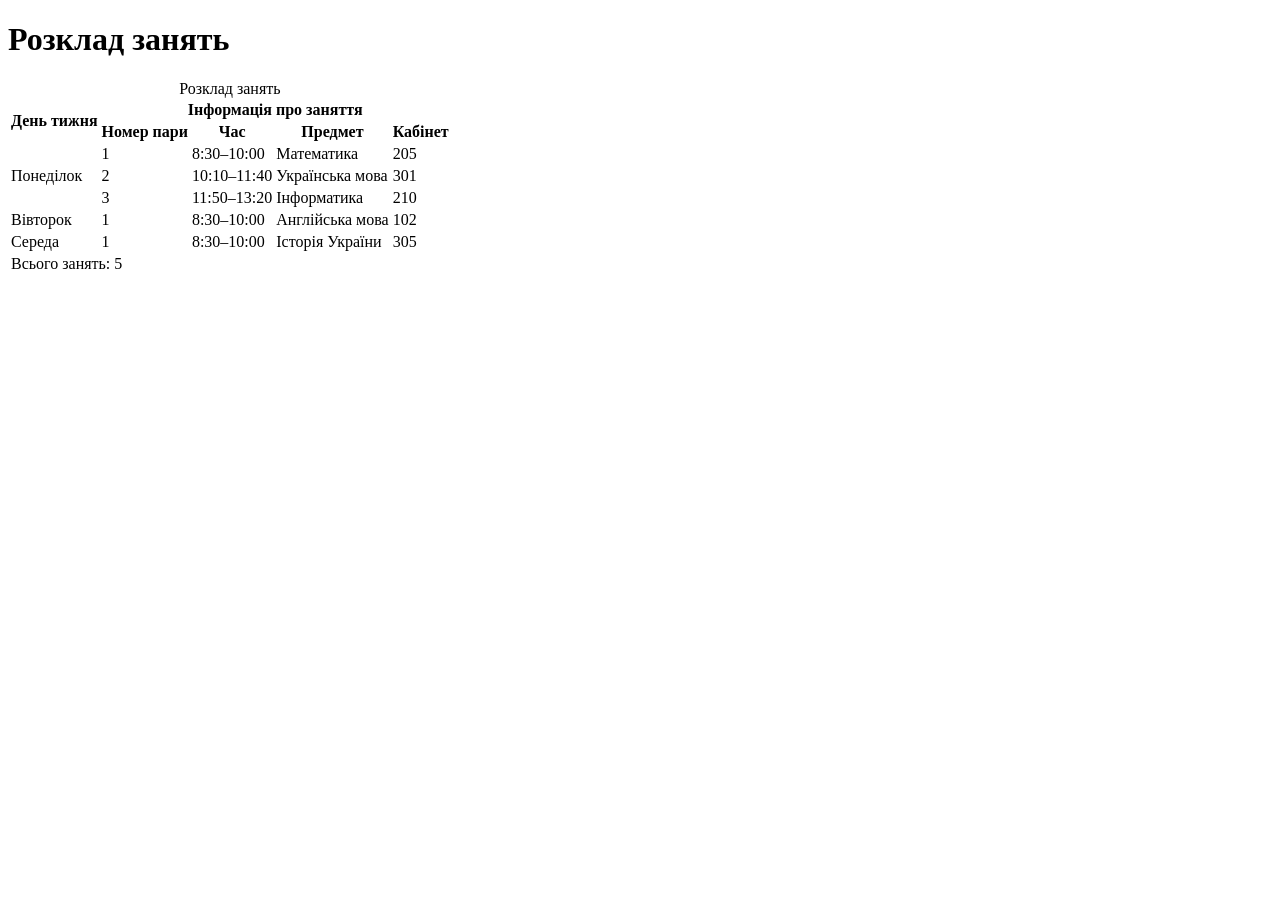
==== index.html @ a259c826 "Update and rename project3.html to index.html" ====
<!DOCTYPE html>
<html lang="uk">
<head>
    <meta charset="UTF-8">
    <title>Розклад занять</title>
    <link rel="stylesheet" href="style.css">
</head>
<body>

<h1>Розклад занять</h1>

<table>
    <caption>Розклад занять</caption>

    <thead>
        <tr>
            <th rowspan="2">День тижня</th>
            <th colspan="4">Інформація про заняття</th>
        </tr>

        <tr>
            <th>Номер пари</th>
            <th>Час</th>
            <th>Предмет</th>
            <th>Кабінет</th>
        </tr>
    </thead>

    <tbody>
        <tr>
            <td rowspan="3">Понеділок</td>
            <td>1</td>
            <td>8:30–10:00</td>
            <td>Математика</td>
            <td>205</td>
        </tr>

        <tr>
            <td>2</td>
            <td>10:10–11:40</td>
            <td>Українська мова</td>
            <td>301</td>
        </tr>

        <tr>
            <td>3</td>
            <td>11:50–13:20</td>
            <td>Інформатика</td>
            <td>210</td>
        </tr>

        <tr>
            <td>Вівторок</td>
            <td>1</td>
            <td>8:30–10:00</td>
            <td>Англійська мова</td>
            <td>102</td>
        </tr>

        <tr>
            <td>Середа</td>
            <td>1</td>
            <td>8:30–10:00</td>
            <td>Історія України</td>
            <td>305</td>
        </tr>
    </tbody>

    <tfoot>
        <tr>
            <td colspan="5">Всього занять: 5</td>
        </tr>
    </tfoot>

</table>

</body>
</html>
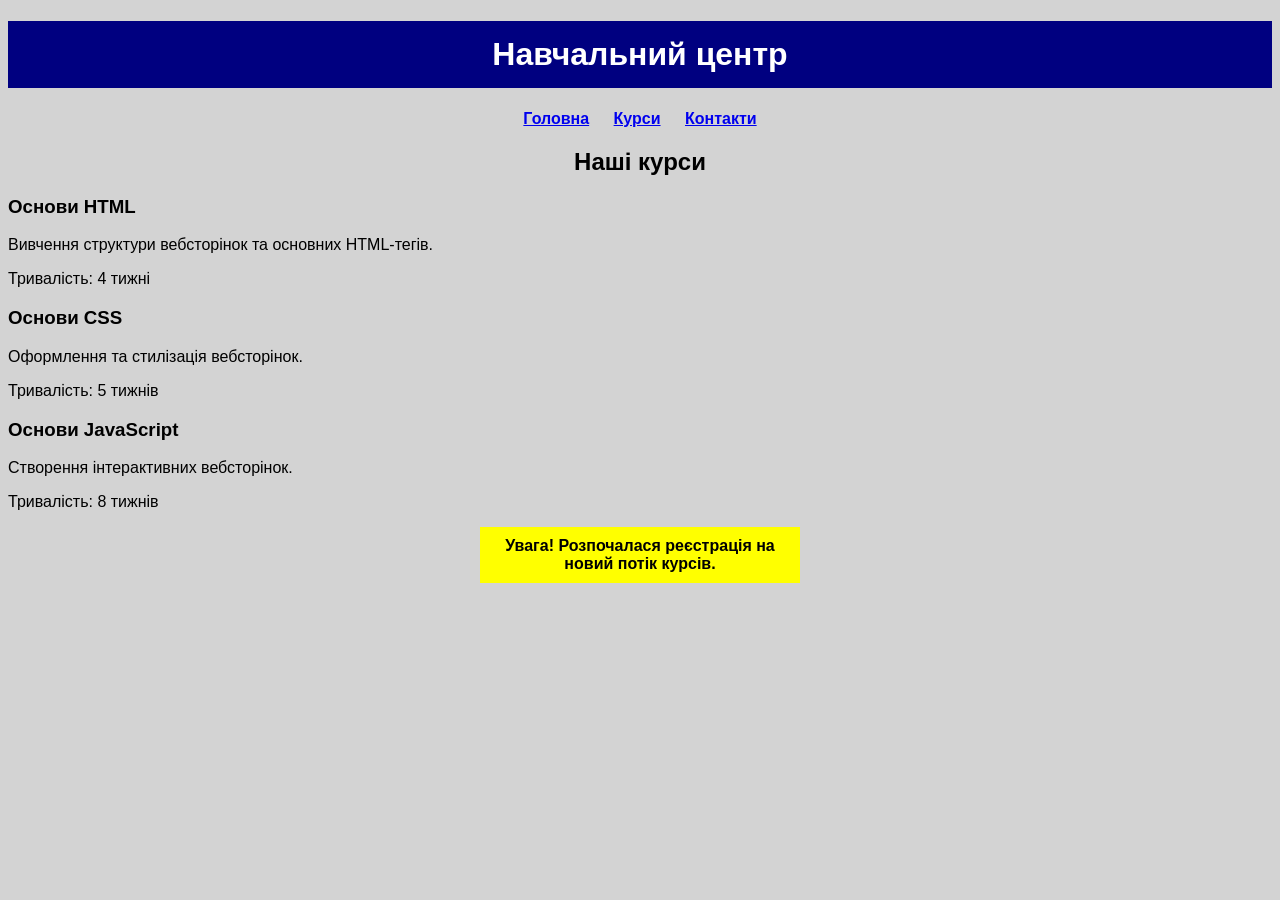
==== commit d8d87c0c: "Add files via upload" ====
--- a/index.html
+++ b/index.html
@@ -1,79 +1,45 @@
-
 <!DOCTYPE html>
 <html lang="uk">
 <head>
     <meta charset="UTF-8">
-    <title>Розклад занять</title>
+    <title>Навчальний центр</title>
     <link rel="stylesheet" href="style.css">
 </head>
 <body>
 
-<h1>Розклад занять</h1>
+    <header>
+        <h1 id="main-title">Навчальний центр</h1>
 
-<table>
-    <caption>Розклад занять</caption>
+        <nav>
+            <a href="index.html">Головна</a>
+            <a href="courses.html">Курси</a>
+            <a href="contacts.html">Контакти</a>
+        </nav>
+    </header>
 
-    <thead>
-        <tr>
-            <th rowspan="2">День тижня</th>
-            <th colspan="4">Інформація про заняття</th>
-        </tr>
+    <main>
+        <h2>Наші курси</h2>
 
-        <tr>
-            <th>Номер пари</th>
-            <th>Час</th>
-            <th>Предмет</th>
-            <th>Кабінет</th>
-        </tr>
-    </thead>
+        <article class="card">
+            <h3>Основи HTML</h3>
+            <p>Вивчення структури вебсторінок та основних HTML-тегів.</p>
+            <p class="important">Тривалість: 4 тижні</p>
+        </article>
 
-    <tbody>
-        <tr>
-            <td rowspan="3">Понеділок</td>
-            <td>1</td>
-            <td>8:30–10:00</td>
-            <td>Математика</td>
-            <td>205</td>
-        </tr>
+        <article class="card">
+            <h3>Основи CSS</h3>
+            <p>Оформлення та стилізація вебсторінок.</p>
+            <p class="important">Тривалість: 5 тижнів</p>
+        </article>
 
-        <tr>
-            <td>2</td>
-            <td>10:10–11:40</td>
-            <td>Українська мова</td>
-            <td>301</td>
-        </tr>
+        <article class="card">
+            <h3>Основи JavaScript</h3>
+            <p>Створення інтерактивних вебсторінок.</p>
+            <p class="important">Тривалість: 8 тижнів</p>
+        </article>
 
-        <tr>
-            <td>3</td>
-            <td>11:50–13:20</td>
-            <td>Інформатика</td>
-            <td>210</td>
-        </tr>
-
-        <tr>
-            <td>Вівторок</td>
-            <td>1</td>
-            <td>8:30–10:00</td>
-            <td>Англійська мова</td>
-            <td>102</td>
-        </tr>
-
-        <tr>
-            <td>Середа</td>
-            <td>1</td>
-            <td>8:30–10:00</td>
-            <td>Історія України</td>
-            <td>305</td>
-        </tr>
-    </tbody>
-
-    <tfoot>
-        <tr>
-            <td colspan="5">Всього занять: 5</td>
-        </tr>
-    </tfoot>
-
-</table>
+        <p class="notice">Увага! Розпочалася реєстрація на новий потік курсів.</p>
+    </main>
 
 </body>
-</html>
+</html>
--- a/style.css
+++ b/style.css
@@ -0,0 +1,65 @@
+body {
+    font-family: Arial;
+    background-color: lightgray;
+}
+
+h1 {
+    text-align: center;
+    background-color: navy;
+    color: white;
+    padding: 15px;
+}
+
+nav {
+    text-align: center;
+    margin: 10px;
+}
+
+nav a {
+    margin: 0 10px;
+    font-weight: bold;
+}
+
+h2 {
+    text-align: center;
+}
+
+.course {
+    background-color: white;
+    width: 300px;
+    margin: 10px auto;
+    padding: 10px;
+}
+
+.html {
+    border: 3px solid orange;
+}
+
+.css {
+    border: 3px solid dodgerblue;
+}
+
+.js {
+    border: 3px solid gold;
+}
+
+.html-text {
+    color: darkorange;
+}
+
+.css-text {
+    color: navy;
+}
+
+.js-text {
+    color: goldenrod;
+}
+
+.notice {
+    width: 300px;
+    margin: 15px auto;
+    padding: 10px;
+    background-color: yellow;
+    text-align: center;
+    font-weight: bold;
+}
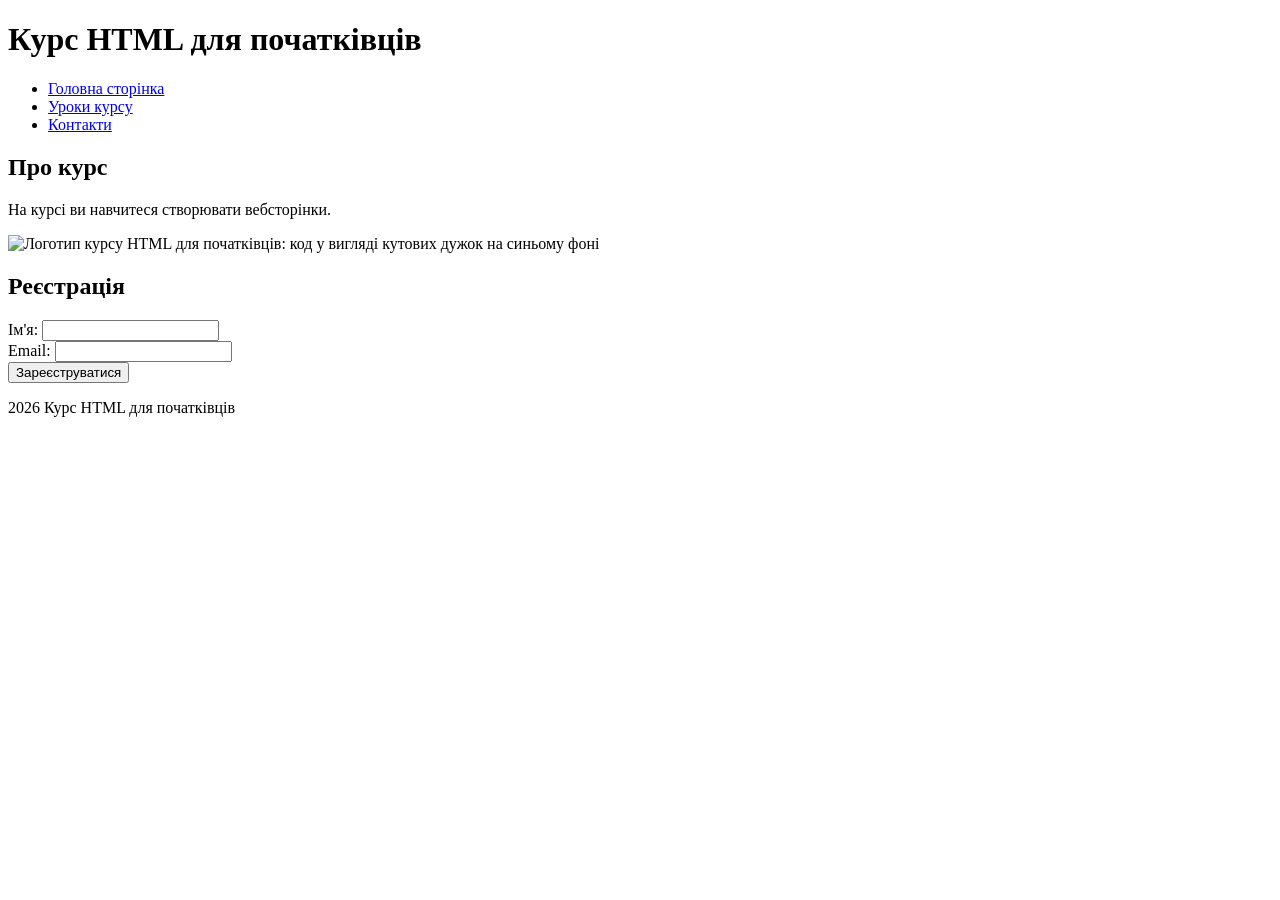
==== commit bb09f6a5: "Add files via upload" ====
--- a/index.html
+++ b/index.html
@@ -1,45 +1,85 @@
 <!DOCTYPE html>
 <html lang="uk">
 <head>
-    <meta charset="UTF-8">
-    <title>Навчальний центр</title>
-    <link rel="stylesheet" href="style.css">
+  <meta charset="UTF-8">
+  <title>Курс HTML для початківців</title>
 </head>
 <body>
 
-    <header>
-        <h1 id="main-title">Навчальний центр</h1>
+  <header>
+    <h1>Курс HTML для початківців</h1>
 
-        <nav>
-            <a href="index.html">Головна</a>
-            <a href="courses.html">Курси</a>
-            <a href="contacts.html">Контакти</a>
-        </nav>
-    </header>
+    <nav aria-label="Основна навігація">
+      <ul>
+        <li><a href="index.html">Головна сторінка</a></li>
+        <li><a href="lessons.html">Уроки курсу</a></li>
+        <li><a href="contacts.html">Контакти</a></li>
+      </ul>
+    </nav>
+  </header>
 
-    <main>
-        <h2>Наші курси</h2>
+  <main>
+    <section>
+      <h2>Про курс</h2>
+      <p>На курсі ви навчитеся створювати вебсторінки.</p>
 
-        <article class="card">
-            <h3>Основи HTML</h3>
-            <p>Вивчення структури вебсторінок та основних HTML-тегів.</p>
-            <p class="important">Тривалість: 4 тижні</p>
-        </article>
+      <img src="html-course-logo.png"
+           alt="Логотип курсу HTML для початківців: код у вигляді кутових дужок на синьому фоні">
+    </section>
 
-        <article class="card">
-            <h3>Основи CSS</h3>
-            <p>Оформлення та стилізація вебсторінок.</p>
-            <p class="important">Тривалість: 5 тижнів</p>
-        </article>
+    <section>
+      <h2>Реєстрація</h2>
 
-        <article class="card">
-            <h3>Основи JavaScript</h3>
-            <p>Створення інтерактивних вебсторінок.</p>
-            <p class="important">Тривалість: 8 тижнів</p>
-        </article>
+      <form action="/register" method="post">
+        <div>
+          <label for="reg-name">Ім'я:</label>
+          <input type="text" id="reg-name" name="name" autocomplete="name">
+        </div>
 
-        <p class="notice">Увага! Розпочалася реєстрація на новий потік курсів.</p>
-    </main>
+        <div>
+          <label for="reg-email">Email:</label>
+          <input type="email" id="reg-email" name="email" autocomplete="email">
+        </div>
+
+        <button type="submit">Зареєструватися</button>
+      </form>
+    </section>
+  </main>
+
+  <footer>
+    <p> 2026 Курс HTML для початківців</p>
+  </footer>
+
+
 
 </body>
-</html>+</html>
+<!--
+  Виправлені проблеми доступності:
+
+  1. Додано атрибут lang="uk" тегу <html> — тепер програми читання з екрана
+     і браузер правильно визначають мову документа та використовують
+     коректну вимову/переклад.
+
+  2. Виправлено логічну структуру заголовків: <h1> використовується один раз
+     для назви сторінки, а <h2> — для розділів "Про курс" та "Реєстрація"
+     (замість хаотичних чи пропущених рівнів заголовків).
+
+  3. Навігацію обгорнуто у семантичний тег <nav> зі списком <ul>/<li>
+     та додано aria-label="Основна навігація", щоб користувачі скрінрідерів
+     могли швидко знайти й ідентифікувати блок навігації.
+
+  4. Замінено незрозумілі тексти посилань "Тут" і "Натиснути тут" 
+    
+  5. Додано атрибут alt до зображення логотипу курсу з описом його змісту 
+    
+  6. Поля форми правильно підписано за допомогою <label for="..."> +
+     відповідного id на полі вводу
+
+  7. Для поля електронної пошти використано type="email" замість type="text" —
+     це вмикає вбудовану валідацію браузера та відповідну мобільну клавіатуру.
+
+  8. Основний вміст сторінки обгорнуто в тег <main>, а розділи — в <section>,
+     що робить структуру логічно організованою та дозволяє швидко
+     переходити між основними блоками за допомогою технологій доступності.
+-->
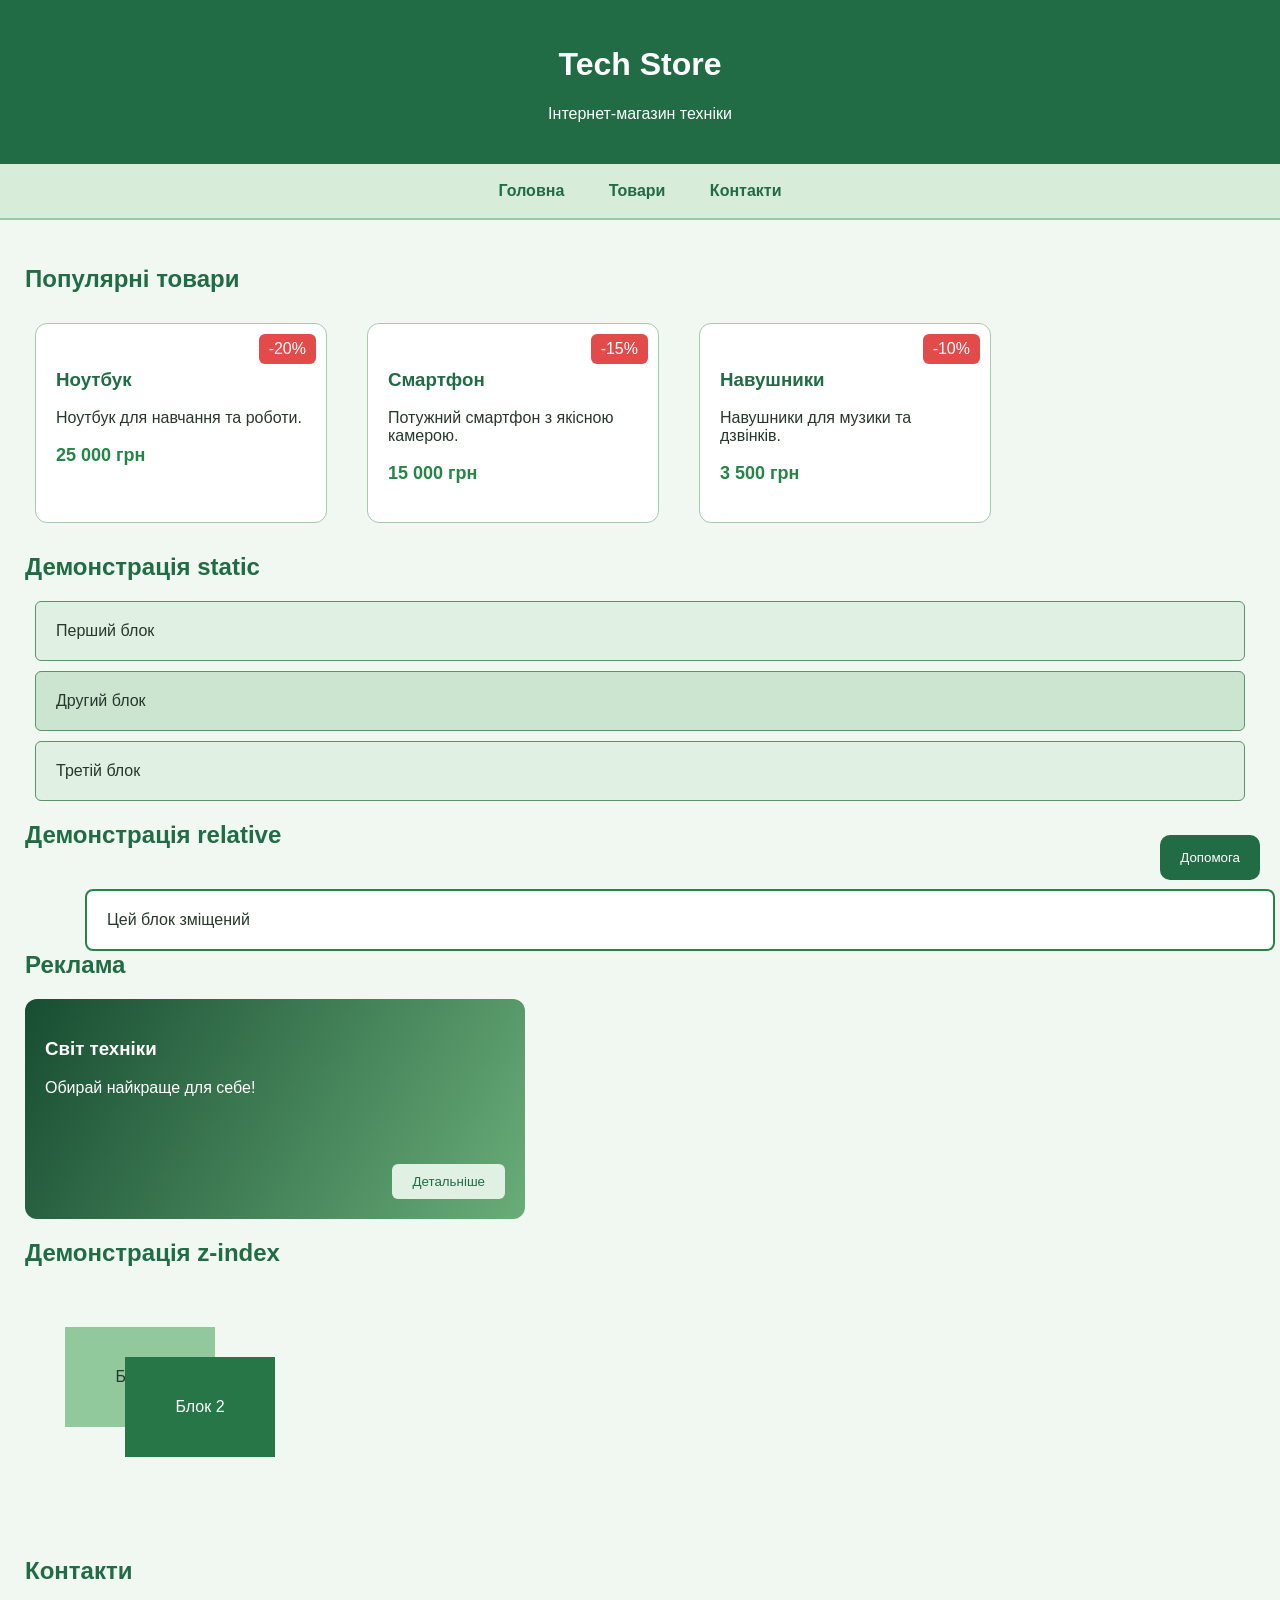
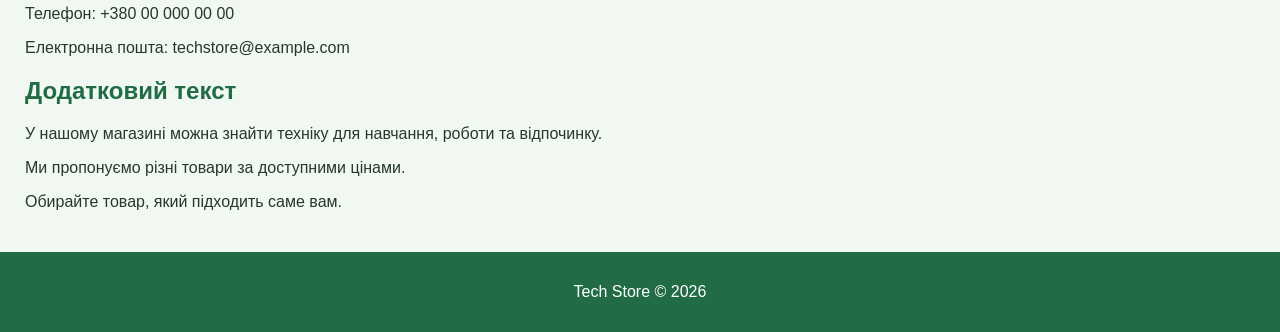
==== commit b6fae688: "Add files via upload" ====
--- a/index.html
+++ b/index.html
@@ -1,85 +1,95 @@
 <!DOCTYPE html>
 <html lang="uk">
 <head>
-  <meta charset="UTF-8">
-  <title>Курс HTML для початківців</title>
+    <meta charset="UTF-8">
+    <meta name="viewport" content="width=device-width, initial-scale=1.0">
+    <title>Tech Store</title>
+    <link rel="stylesheet" href="style.css">
 </head>
 <body>
 
-  <header>
-    <h1>Курс HTML для початківців</h1>
+    <header>
+        <h1>Tech Store</h1>
+        <p>Інтернет-магазин техніки</p>
+    </header>
 
-    <nav aria-label="Основна навігація">
-      <ul>
-        <li><a href="index.html">Головна сторінка</a></li>
-        <li><a href="lessons.html">Уроки курсу</a></li>
-        <li><a href="contacts.html">Контакти</a></li>
-      </ul>
+    <nav class="menu">
+        <a href="#home">Головна</a>
+        <a href="#products">Товари</a>
+        <a href="#contacts">Контакти</a>
     </nav>
-  </header>
 
-  <main>
-    <section>
-      <h2>Про курс</h2>
-      <p>На курсі ви навчитеся створювати вебсторінки.</p>
+    <main id="home">
+        <h2>Популярні товари</h2>
 
-      <img src="html-course-logo.png"
-           alt="Логотип курсу HTML для початківців: код у вигляді кутових дужок на синьому фоні">
-    </section>
+        <section class="products" id="products">
+            <div class="product">
+                <span class="discount">-20%</span>
+                <h3>Ноутбук</h3>
+                <p>Ноутбук для навчання та роботи.</p>
+                <p class="price">25 000 грн</p>
+            </div>
 
-    <section>
-      <h2>Реєстрація</h2>
+            <div class="product">
+                <span class="discount">-15%</span>
+                <h3>Смартфон</h3>
+                <p>Потужний смартфон з якісною камерою.</p>
+                <p class="price">15 000 грн</p>
+            </div>
 
-      <form action="/register" method="post">
-        <div>
-          <label for="reg-name">Ім'я:</label>
-          <input type="text" id="reg-name" name="name" autocomplete="name">
+            <div class="product">
+                <span class="discount">-10%</span>
+                <h3>Навушники</h3>
+                <p>Навушники для музики та дзвінків.</p>
+                <p class="price">3 500 грн</p>
+            </div>
+        </section>
+
+        <h2>Демонстрація static</h2>
+        <div class="static-box">Перший блок</div>
+        <div class="static-box second">Другий блок</div>
+        <div class="static-box">Третій блок</div>
+
+        <h2>Демонстрація relative</h2>
+        <div class="relative-box">Цей блок зміщений</div>
+
+        <h2>Реклама</h2>
+        <div class="banner">
+            <div class="banner-text">
+                <h3>Світ техніки</h3>
+                <p>Обирай найкраще для себе!</p>
+            </div>
+            <button class="banner-button"
+                onclick="location.href='#products'">
+                Детальніше
+            </button>
         </div>
 
-        <div>
-          <label for="reg-email">Email:</label>
-          <input type="email" id="reg-email" name="email" autocomplete="email">
+        <h2>Демонстрація z-index</h2>
+        <div class="layers">
+            <div class="box1">Блок 1</div>
+            <div class="box2">Блок 2</div>
         </div>
 
-        <button type="submit">Зареєструватися</button>
-      </form>
-    </section>
-  </main>
+        <h2 id="contacts">Контакти</h2>
+        <p>Телефон: +380 00 000 00 00</p>
+        <p>Електронна пошта: techstore@example.com</p>
 
-  <footer>
-    <p> 2026 Курс HTML для початківців</p>
-  </footer>
+        <h2>Додатковий текст</h2>
+        <p>У нашому магазині можна знайти техніку для навчання,
+        роботи та відпочинку.</p>
+        <p>Ми пропонуємо різні товари за доступними цінами.</p>
+        <p>Обирайте товар, який підходить саме вам.</p>
+    </main>
 
+    <footer>
+        <p>Tech Store © 2026</p>
+    </footer>
 
+    <button class="help"
+        onclick="alert('Чим можемо допомогти?')">
+        Допомога
+    </button>
 
 </body>
 </html>
-<!--
-  Виправлені проблеми доступності:
-
-  1. Додано атрибут lang="uk" тегу <html> — тепер програми читання з екрана
-     і браузер правильно визначають мову документа та використовують
-     коректну вимову/переклад.
-
-  2. Виправлено логічну структуру заголовків: <h1> використовується один раз
-     для назви сторінки, а <h2> — для розділів "Про курс" та "Реєстрація"
-     (замість хаотичних чи пропущених рівнів заголовків).
-
-  3. Навігацію обгорнуто у семантичний тег <nav> зі списком <ul>/<li>
-     та додано aria-label="Основна навігація", щоб користувачі скрінрідерів
-     могли швидко знайти й ідентифікувати блок навігації.
-
-  4. Замінено незрозумілі тексти посилань "Тут" і "Натиснути тут" 
-    
-  5. Додано атрибут alt до зображення логотипу курсу з описом його змісту 
-    
-  6. Поля форми правильно підписано за допомогою <label for="..."> +
-     відповідного id на полі вводу
-
-  7. Для поля електронної пошти використано type="email" замість type="text" —
-     це вмикає вбудовану валідацію браузера та відповідну мобільну клавіатуру.
-
-  8. Основний вміст сторінки обгорнуто в тег <main>, а розділи — в <section>,
-     що робить структуру логічно організованою та дозволяє швидко
-     переходити між основними блоками за допомогою технологій доступності.
--->
--- a/style.css
+++ b/style.css
@@ -0,0 +1,200 @@
+
+/* Загальні стилі */
+body {
+    margin: 0;
+    font-family: Arial, sans-serif;
+    background-color: #f1f8f1;
+    color: #26382b;
+}
+
+header {
+    background-color: #216b45;
+    color: white;
+    text-align: center;
+    padding: 25px;
+}
+
+/* Меню sticky */
+.menu {
+    position: sticky;
+    top: 0;
+    z-index: 100;
+    background-color: #d7edda;
+    padding: 18px;
+    text-align: center;
+    border-bottom: 2px solid #9bc9a5;
+}
+
+.menu a {
+    color: #216b45;
+    text-decoration: none;
+    margin: 0 20px;
+    font-weight: bold;
+}
+
+.menu a:hover {
+    color: #102f1d;
+}
+
+/* Основний контент */
+main {
+    padding: 25px;
+}
+
+h2 {
+    color: #216b45;
+}
+
+/* Картки товарів */
+.products {
+    display: flex;
+    flex-wrap: wrap;
+    gap: 20px;
+}
+
+.product {
+    position: relative;
+    width: 250px;
+    border: 1px solid #a7c9ad;
+    border-radius: 12px;
+    padding: 20px;
+    margin: 10px;
+    background-color: white;
+}
+
+.product h3 {
+    margin-top: 25px;
+    color: #216b45;
+}
+
+.price {
+    font-weight: bold;
+    color: #278447;
+    font-size: 18px;
+}
+
+/* Знижка absolute */
+.discount {
+    position: absolute;
+    top: 10px;
+    right: 10px;
+    background-color: #e34b4b;
+    color: white;
+    padding: 6px 10px;
+    border-radius: 6px;
+}
+
+/* Static */
+.static-box {
+    position: static;
+    border: 1px solid #5c936a;
+    padding: 20px;
+    margin: 10px;
+    background-color: #e0f0e2;
+    border-radius: 6px;
+}
+
+/* top не працює для static */
+.second {
+    top: 50px;
+    background-color: #cce5d0;
+}
+
+/* Relative */
+.relative-box {
+    position: relative;
+    top: 20px;
+    left: 40px;
+    border: 2px solid #278447;
+    padding: 20px;
+    margin: 20px;
+    background-color: white;
+    border-radius: 8px;
+}
+
+/* Банер */
+.banner {
+    position: relative;
+    width: 500px;
+    max-width: 100%;
+    height: 220px;
+    margin: 20px 0;
+    background: linear-gradient(120deg, #174d32, #69ad78);
+    color: white;
+    border-radius: 12px;
+    overflow: hidden;
+}
+
+.banner-text {
+    padding: 20px;
+}
+
+.banner-button {
+    position: absolute;
+    right: 20px;
+    bottom: 20px;
+    padding: 10px 20px;
+    background-color: #e0f0e2;
+    color: #216b45;
+    border: none;
+    border-radius: 6px;
+    cursor: pointer;
+}
+
+/* Накладання блоків */
+.layers {
+    position: relative;
+    height: 250px;
+}
+
+.box1 {
+    position: absolute;
+    top: 40px;
+    left: 40px;
+    width: 150px;
+    height: 100px;
+    background-color: #91c99d;
+    z-index: 1;
+    display: flex;
+    align-items: center;
+    justify-content: center;
+}
+
+.box2 {
+    position: absolute;
+    top: 70px;
+    left: 100px;
+    width: 150px;
+    height: 100px;
+    background-color: #267647;
+    color: white;
+    z-index: 2;
+    display: flex;
+    align-items: center;
+    justify-content: center;
+}
+
+/* Кнопка fixed */
+.help {
+    position: fixed;
+    right: 20px;
+    bottom: 20px;
+    padding: 15px 20px;
+    background-color: #216b45;
+    color: white;
+    border: none;
+    border-radius: 10px;
+    cursor: pointer;
+    z-index: 200;
+}
+
+.help:hover {
+    background-color: #16472e;
+}
+
+footer {
+    background-color: #216b45;
+    color: white;
+    text-align: center;
+    padding: 15px;
+}
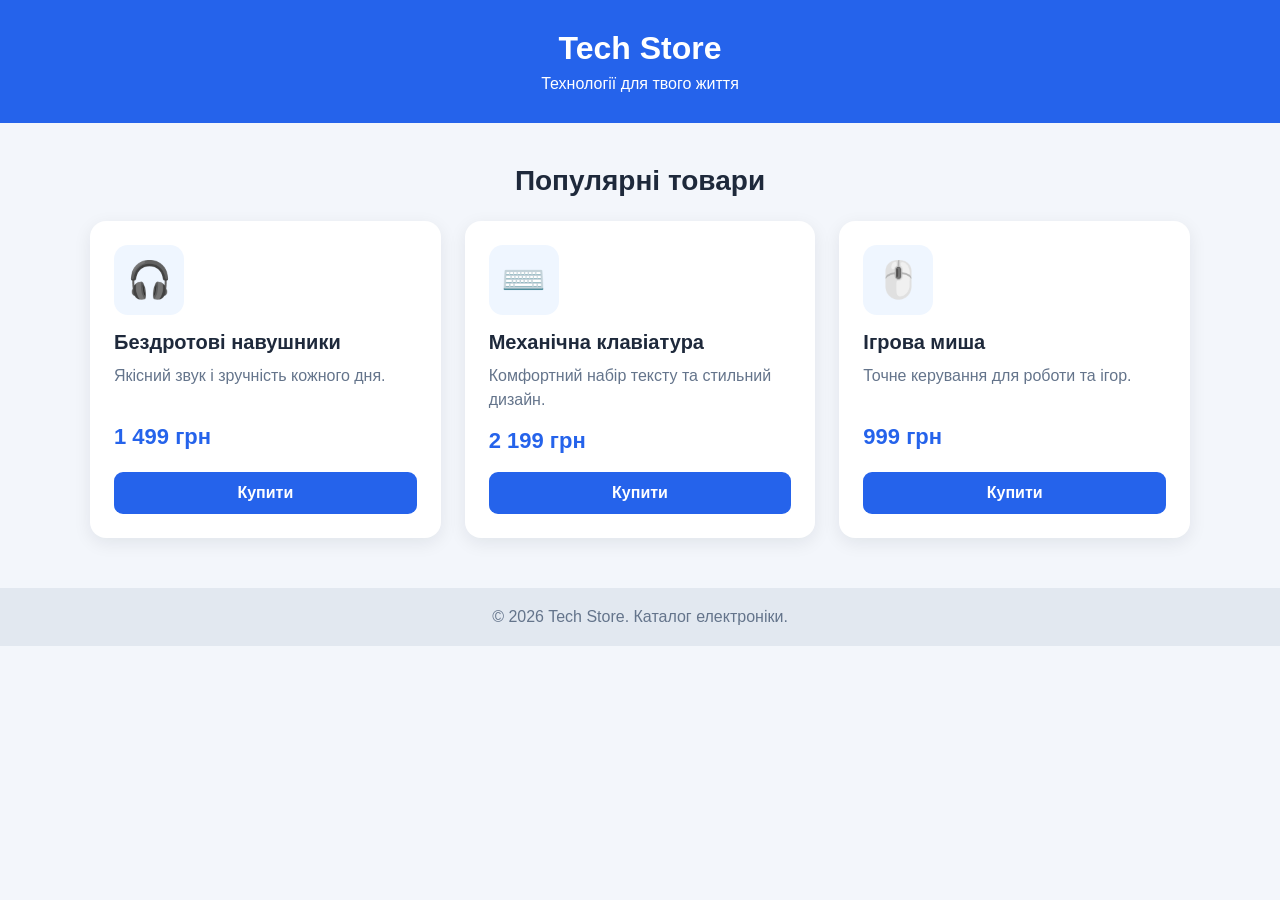
==== commit 180a78ef: "Add files via upload" ====
--- a/index.html
+++ b/index.html
@@ -1,95 +1,53 @@
-<!DOCTYPE html>
-<html lang="uk">
-<head>
-    <meta charset="UTF-8">
-    <meta name="viewport" content="width=device-width, initial-scale=1.0">
-    <title>Tech Store</title>
-    <link rel="stylesheet" href="style.css">
-</head>
-<body>
-
-    <header>
-        <h1>Tech Store</h1>
-        <p>Інтернет-магазин техніки</p>
-    </header>
-
-    <nav class="menu">
-        <a href="#home">Головна</a>
-        <a href="#products">Товари</a>
-        <a href="#contacts">Контакти</a>
-    </nav>
-
-    <main id="home">
-        <h2>Популярні товари</h2>
-
-        <section class="products" id="products">
-            <div class="product">
-                <span class="discount">-20%</span>
-                <h3>Ноутбук</h3>
-                <p>Ноутбук для навчання та роботи.</p>
-                <p class="price">25 000 грн</p>
-            </div>
-
-            <div class="product">
-                <span class="discount">-15%</span>
-                <h3>Смартфон</h3>
-                <p>Потужний смартфон з якісною камерою.</p>
-                <p class="price">15 000 грн</p>
-            </div>
-
-            <div class="product">
-                <span class="discount">-10%</span>
-                <h3>Навушники</h3>
-                <p>Навушники для музики та дзвінків.</p>
-                <p class="price">3 500 грн</p>
-            </div>
-        </section>
-
-        <h2>Демонстрація static</h2>
-        <div class="static-box">Перший блок</div>
-        <div class="static-box second">Другий блок</div>
-        <div class="static-box">Третій блок</div>
-
-        <h2>Демонстрація relative</h2>
-        <div class="relative-box">Цей блок зміщений</div>
-
-        <h2>Реклама</h2>
-        <div class="banner">
-            <div class="banner-text">
-                <h3>Світ техніки</h3>
-                <p>Обирай найкраще для себе!</p>
-            </div>
-            <button class="banner-button"
-                onclick="location.href='#products'">
-                Детальніше
-            </button>
-        </div>
-
-        <h2>Демонстрація z-index</h2>
-        <div class="layers">
-            <div class="box1">Блок 1</div>
-            <div class="box2">Блок 2</div>
-        </div>
-
-        <h2 id="contacts">Контакти</h2>
-        <p>Телефон: +380 00 000 00 00</p>
-        <p>Електронна пошта: techstore@example.com</p>
-
-        <h2>Додатковий текст</h2>
-        <p>У нашому магазині можна знайти техніку для навчання,
-        роботи та відпочинку.</p>
-        <p>Ми пропонуємо різні товари за доступними цінами.</p>
-        <p>Обирайте товар, який підходить саме вам.</p>
-    </main>
-
-    <footer>
-        <p>Tech Store © 2026</p>
-    </footer>
-
-    <button class="help"
-        onclick="alert('Чим можемо допомогти?')">
-        Допомога
-    </button>
-
-</body>
-</html>
+<!DOCTYPE html>
+<html lang="uk">
+<head>
+    <meta charset="UTF-8">
+    <meta name="viewport" content="width=device-width, initial-scale=1.0">
+    <title>Tech Store — Каталог товарів</title>
+    <!-- Для перевірки Less заміни style-scss.css на style-less.css -->
+    <link rel="stylesheet" href="style-scss.css">
+</head>
+<body>
+    <header class="header">
+        <div class="container">
+            <h1>Tech Store</h1>
+            <p>Технології для твого життя</p>
+        </div>
+    </header>
+
+    <main class="container">
+        <section class="catalog">
+            <h2>Популярні товари</h2>
+            <div class="products">
+                <article class="product-card">
+                    <div class="product-card__icon">🎧</div>
+                    <h3>Бездротові навушники</h3>
+                    <p class="product-card__description">Якісний звук і зручність кожного дня.</p>
+                    <p class="product-card__price">1 499 грн</p>
+                    <button class="product-card__button" type="button">Купити</button>
+                </article>
+
+                <article class="product-card">
+                    <div class="product-card__icon">⌨️</div>
+                    <h3>Механічна клавіатура</h3>
+                    <p class="product-card__description">Комфортний набір тексту та стильний дизайн.</p>
+                    <p class="product-card__price">2 199 грн</p>
+                    <button class="product-card__button" type="button">Купити</button>
+                </article>
+
+                <article class="product-card">
+                    <div class="product-card__icon">🖱️</div>
+                    <h3>Ігрова миша</h3>
+                    <p class="product-card__description">Точне керування для роботи та ігор.</p>
+                    <p class="product-card__price">999 грн</p>
+                    <button class="product-card__button" type="button">Купити</button>
+                </article>
+            </div>
+        </section>
+    </main>
+
+    <footer class="footer">
+        <p>© 2026 Tech Store. Каталог електроніки.</p>
+    </footer>
+</body>
+</html>
--- a/style-scss.css
+++ b/style-scss.css
@@ -0,0 +1,138 @@
+* {
+  box-sizing: border-box;
+}
+
+body {
+  margin: 0;
+  background: #f3f6fb;
+  color: #1e293b;
+  font-family: Arial, sans-serif;
+}
+
+.container {
+  width: min(1100px, 92%);
+  margin: 0 auto;
+}
+
+.header {
+  background: #2563eb;
+  color: white;
+  padding: 30px 0;
+  text-align: center;
+}
+.header h1 {
+  margin: 0 0 8px;
+  font-size: 32px;
+}
+.header p {
+  margin: 0;
+}
+
+.catalog {
+  padding: 42px 0 50px;
+}
+.catalog > h2 {
+  margin: 0 0 24px;
+  text-align: center;
+  font-size: 28px;
+}
+
+.products {
+  display: grid;
+  grid-template-columns: repeat(3, minmax(0, 1fr));
+  gap: 24px;
+}
+
+.product-card {
+  display: flex;
+  flex-direction: column;
+  align-items: flex-start;
+  background: white;
+  border-radius: 16px;
+  padding: 24px;
+  box-shadow: 0 5px 18px rgba(15, 23, 42, 0.08);
+  transition: transform 0.2s ease, box-shadow 0.2s ease;
+}
+.product-card:hover {
+  transform: translateY(-5px);
+  box-shadow: 0 12px 25px rgba(15, 23, 42, 0.14);
+}
+.product-card__icon {
+  display: grid;
+  place-items: center;
+  width: 70px;
+  height: 70px;
+  margin-bottom: 16px;
+  border-radius: 14px;
+  background: #eff6ff;
+  font-size: 36px;
+}
+.product-card h3 {
+  margin: 0 0 10px;
+  font-size: 20px;
+}
+.product-card__description {
+  min-height: 44px;
+  margin: 0 0 16px;
+  color: #64748b;
+  line-height: 1.5;
+}
+.product-card__price {
+  margin: 0 0 18px;
+  color: #2563eb;
+  font-size: 22px;
+  font-weight: 700;
+}
+.product-card__button {
+  background: #2563eb;
+  border: none;
+  border-radius: 9px;
+  color: white;
+  cursor: pointer;
+  font: inherit;
+  font-weight: 600;
+  padding: 12px 18px;
+  transition: background 0.2s ease, transform 0.2s ease;
+}
+.product-card__button:hover {
+  background: #1d4ed8;
+  transform: translateY(-2px);
+}
+.product-card__button {
+  width: 100%;
+  margin-top: auto;
+}
+
+.footer {
+  padding: 20px;
+  background: #e2e8f0;
+  color: #64748b;
+  text-align: center;
+}
+.footer p {
+  margin: 0;
+}
+
+@media (max-width: 600px) {
+  .header {
+    padding: 24px 0;
+  }
+  .header h1 {
+    font-size: 27px;
+  }
+  .catalog {
+    padding: 30px 0;
+  }
+  .catalog > h2 {
+    font-size: 24px;
+  }
+  .products {
+    grid-template-columns: 1fr;
+    gap: 16px;
+  }
+  .product-card {
+    padding: 20px;
+  }
+}
+
+/*# sourceMappingURL=style-scss.css.map */
